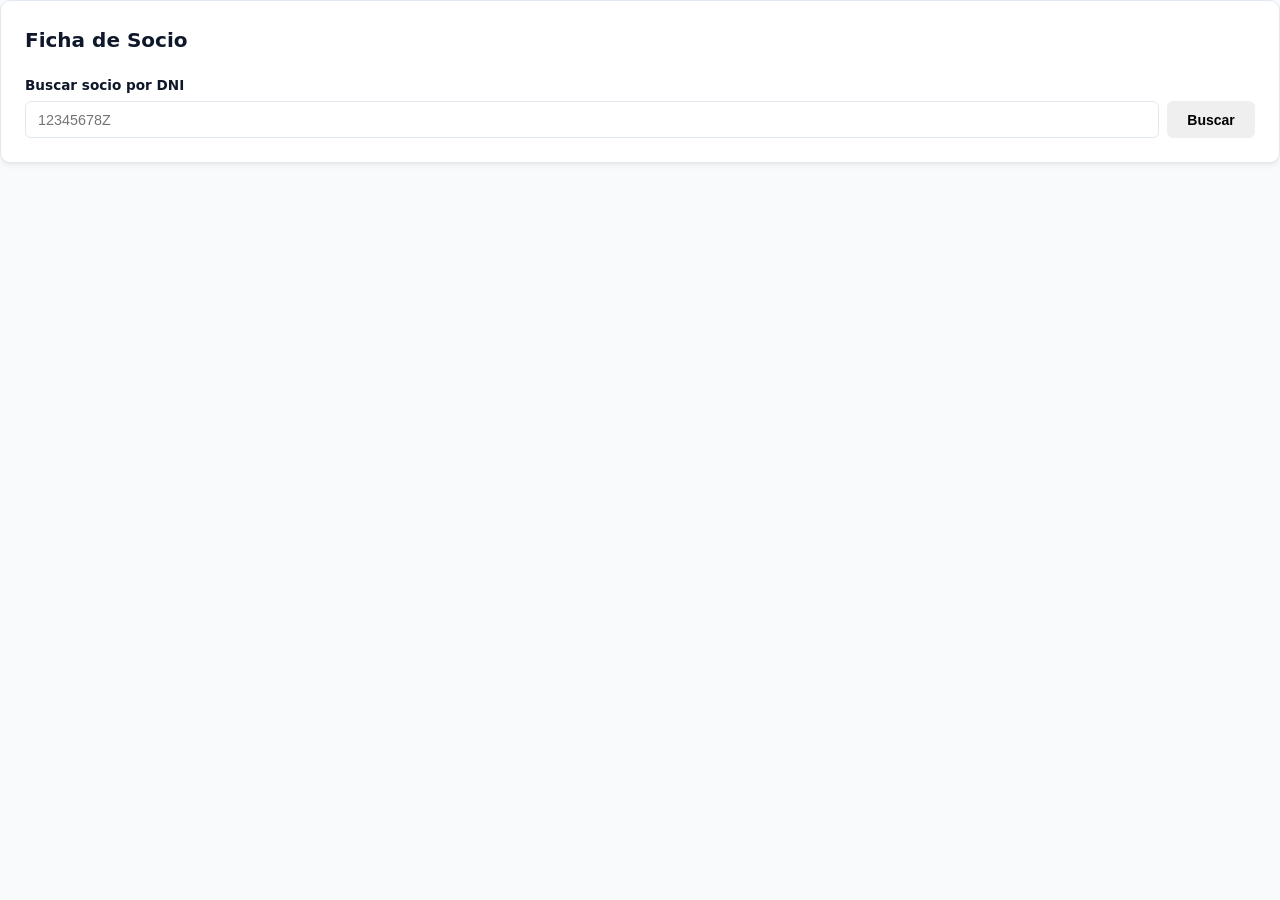
==== Gestor-Social/fichaBuscar.html @ a86a4942 "ventana Window" ====
<!DOCTYPE html>
<html lang="es">
<head>
    <meta charset="UTF-8">
    <meta name="viewport" content="width=device-width, initial-scale=1.0">
    <title>Ficha Buscar</title>
    <link rel="stylesheet" href="css/styles.css">
    <script type="module" src="fichaBuscar.js"></script>
</head>
<body>

     <!-- 3.3 Ficha de socio -->
      <section class="card section-ficha" id="sectionBuscarFicha">
        <h2>Ficha de Socio</h2>
        <form id="form-ficha" class="inline-form" onsubmit="return false;">
          <div class="form-group">
            <label for="ficha-dni">Buscar socio por DNI</label>
            <div class="input-with-btn">
              <input type="text" id="ficha-dni" placeholder="12345678Z">
              <button type="submit" id="btn-buscar-ficha" class="btn btn-primary">Buscar</button>
            </div>
          </div>
        </form>

        <div id="ficha-error" class="alert alert-error hidden">
          El DNI introducido no corresponde a ningún socio registrado.
        </div>

        <div id="ficha-detalle" class="ficha-detalle hidden">
          <div class="ficha-header">
            <h3 id="ficha-nombre-id">Lucía Martín R. (SOC-0001)</h3>
            <span class="badge" id="ficha-dni-val">12345678Z</span>
          </div>

          <div class="ficha-grid">
            <div class="ficha-item">
              <span class="ficha-label">Email completo</span>
              <span id="ficha-email" class="ficha-val">-</span>
              <small id="ficha-dominio" class="ficha-subval">(dominio: correo.es)</small>
            </div>
            <div class="ficha-item">
              <span class="ficha-label">Teléfono</span>
              <span id="ficha-telefono" class="ficha-val">-</span>
            </div>
            <div class="ficha-item">
              <span class="ficha-label">Fecha Nac. y Edad</span>
              <span id="ficha-nacimiento" class="ficha-val">-</span>
            </div>
            <div class="ficha-item">
              <span class="ficha-label">Fecha Alta / Antigüedad</span>
              <span id="ficha-alta" class="ficha-val">-</span>
            </div>
            <div class="ficha-item">
              <span class="ficha-label">Próximo Cumpleaños</span>
              <span id="ficha-cumple" class="ficha-val">-</span>
            </div>
            <div class="ficha-item">
              <span class="ficha-label">Cuota mensual</span>
              <span id="ficha-cuota" class="ficha-val">-</span>
            </div>
          </div>

          <div class="ficha-actividades-box">
            <span class="ficha-label">Actividades matriculadas</span>
            <div id="ficha-actividades" class="tags-container"></div>
          </div>
        </div>
      </section>

    
</body>
</html>
---- Gestor-Social/css/styles.css ----
/* ==========================================================================
   Variables y Estilos Globales
   ========================================================================== */
:root {
  --primary: #1e40af;
  --primary-hover: #1d4ed8;
  --primary-light: #eff6ff;
  --secondary: #0f172a;
  --text: #334155;
  --text-light: #64748b;
  --bg: #f8fafc;
  --card-bg: #ffffff;
  --border: #e2e8f0;
  --danger: #dc2626;
  --danger-light: #fef2f2;
  --success: #16a34a;
  --success-light: #f0fdf4;
  --radius: 10px;
  --shadow: 0 4px 6px -1px rgba(0, 0, 0, 0.05), 0 2px 4px -2px rgba(0, 0, 0, 0.05);
  --shadow-lg: 0 10px 15px -3px rgba(0, 0, 0, 0.1), 0 4px 6px -4px rgba(0, 0, 0, 0.1);
  --transition: all 0.2s ease;
}

* {
  box-sizing: border-box;
  margin: 0;
  padding: 0;
}

.radio {
  width: 60px;               
  height: 60px;
  border-radius: 50%;        
  display: flex;
  align-items: center;
  justify-content: center;
  background-color: #cedeff; 
  border: 2px solid #526385; 
  cursor: pointer;    
}

body {
  font-family: system-ui, -apple-system, BlinkMacSystemFont, 'Segoe UI', Roboto, Oxygen, Ubuntu, Cantarell, sans-serif;
  background-color: var(--bg);
  color: var(--text);
  line-height: 1.5;
  padding-bottom: 2rem;
}

/* ==========================================================================
   Layout Principal y Cabecera
   ========================================================================== */
.app-header {
  background-color: var(--secondary);
  color: #ffffff;
  padding: 1.25rem 1.5rem;
  box-shadow: var(--shadow);
}

.header-container {
  max-width: 1200px;
  margin: 0 auto;
  display: flex;
  justify-content: space-between;
  align-items: center;
  flex-wrap: wrap;
  gap: 1rem;
}

.app-header h1 {
  font-size: 1.4rem;
  font-weight: 700;
  display: flex;
  flex-direction: column;
}

.app-header h1 span {
  font-size: 0.9rem;
  color: #94a3b8;
  font-weight: 400;
}

.datetime-display {
  display: flex;
  flex-direction: column;
  align-items: flex-end;
  background: rgba(255, 255, 255, 0.08);
  padding: 0.5rem 1rem;
  border-radius: 8px;
}

.date-text {
  font-size: 0.875rem;
  color: #cbd5e1;
}

.time-text {
  font-size: 1.15rem;
  font-weight: 700;
  letter-spacing: 0.05em;
  color: #38bdf8;
}

.main-container {
  max-width: 1200px;
  margin: 1.5rem auto 0;
  padding: 0 1rem;
  display: flex;
  flex-direction: column;
  gap: 1.5rem;
}

.ventanasOpciones {
  display: grid;
  grid-template-columns: 1fr 1fr;
  gap: 1.5rem;
}

/* ==========================================================================
   Tarjetas / Componentes
   ========================================================================== */
.card {
  background: var(--card-bg);
  border-radius: var(--radius);
  border: 1px solid var(--border);
  padding: 1.5rem;
  box-shadow: var(--shadow);
}

.card h2 {
  font-size: 1.25rem;
  color: var(--secondary);
  margin-bottom: 1.25rem;
}

.section-header {
  display: flex;
  justify-content: space-between;
  align-items: center;
  margin-bottom: 1rem;
}

.section-header h2 {
  margin-bottom: 0;
}

/* ==========================================================================
   3.2 Listado, Tabla y Buscador
   ========================================================================== */
.toolbar {
  display: grid;
  grid-template-columns: 2fr 1fr 1fr;
  gap: 1rem;
  margin-bottom: 1.25rem;
}

.table-responsive {
  overflow-x: auto;
  border: 1px solid var(--border);
  border-radius: 8px;
}

.socios-table {
  width: 100%;
  border-collapse: collapse;
  text-align: left;
  font-size: 0.9rem;
}

.socios-table th,
.socios-table td {
  padding: 0.75rem 1rem;
  border-bottom: 1px solid var(--border);
}

.socios-table th {
  background-color: #f1f5f9;
  color: var(--secondary);
  font-weight: 600;
}

.socios-table tbody tr:hover {
  background-color: #f8fafc;
}

.socios-table tbody tr:last-child td {
  border-bottom: none;
}

/* Estilo del ID con Círculo de Iniciales */
.id-badge {
  display: inline-flex;
  align-items: center;
  gap: 0.5rem;
}

.avatar-circle {
  width: 28px;
  height: 28px;
  border-radius: 50%;
  background-color: var(--primary-light);
  color: var(--primary);
  font-weight: 700;
  font-size: 0.75rem;
  display: inline-flex;
  align-items: center;
  justify-content: center;
}

.no-results {
  padding: 2rem;
  text-align: center;
  color: var(--text-light);
  font-weight: 500;
}

/* Modo Pantalla Completa para la sección listado */
.section-listado:fullscreen {
  background: #ffffff;
  padding: 2rem;
  overflow-y: auto;
}

/* ==========================================================================
   Formularios y Elementos de Entradas
   ========================================================================== */
.form-group {
  display: flex;
  flex-direction: column;
  gap: 0.35rem;
}

.form-row {
  display: grid;
  grid-template-columns: 1fr 1fr;
  gap: 1rem;
  margin-bottom: 1rem;
}

label {
  font-size: 0.85rem;
  font-weight: 600;
  color: var(--secondary);
}

input[type="text"],
input[type="email"],
input[type="tel"],
input[type="number"],
select {
  width: 100%;
  padding: 0.6rem 0.75rem;
  border: 1px solid var(--border);
  border-radius: 6px;
  font-size: 0.9rem;
  outline: none;
  transition: var(--transition);
  background-color: #fff;
}

input:focus,
select:focus {
  border-color: var(--primary);
  box-shadow: 0 0 0 3px rgba(30, 64, 175, 0.15);
}

/* Marcado de errores */
input.input-error {
  border-color: var(--danger) !important;
  background-color: var(--danger-light);
}

.error-text {
  font-size: 0.75rem;
  color: var(--danger);
  min-height: 1rem;
}

.input-with-btn {
  display: flex;
  gap: 0.5rem;
}

.checkbox-group {
  display: grid;
  grid-template-columns: repeat(auto-fill, minmax(110px, 1fr));
  gap: 0.5rem;
  margin-top: 0.25rem;
}

.checkbox-label {
  font-size: 0.85rem;
  font-weight: 400;
  display: flex;
  align-items: center;
  gap: 0.35rem;
  cursor: pointer;
}

/* Botones */
.btn {
  display: inline-flex;
  align-items: center;
  justify-content: center;
  gap: 0.4rem;
  padding: 0.6rem 1.2rem;
  border-radius: 6px;
  font-size: 0.875rem;
  font-weight: 600;
  cursor: pointer;
  border: 1px solid transparent;
  transition: var(--transition);
}

.btnDefecto {
  background-color: var(--primary);
  color: #fff;
}

.btnDefecto:hover {
  background-color: var(--primary-hover);
}

.btn-outline {
  background: transparent;
  border-color: var(--border);
  color: var(--text);
}

.btn-outline:hover {
  background-color: #f1f5f9;
}

.btn-block {
  width: 100%;
  margin-top: 0.5rem;
}

/* ==========================================================================
   3.3 Ficha de Socio
   ========================================================================== */
.ficha-detalle {
  margin-top: 1.25rem;
  padding-top: 1.25rem;
  border-top: 1px solid var(--border);
}

.ficha-header {
  display: flex;
  justify-content: space-between;
  align-items: center;
  margin-bottom: 1rem;
}

.ficha-header h3 {
  font-size: 1.1rem;
  color: var(--secondary);
}

.badge {
  background: #e2e8f0;
  color: var(--secondary);
  padding: 0.2rem 0.6rem;
  border-radius: 4px;
  font-size: 0.8rem;
  font-weight: 600;
}

.ficha-grid {
  display: grid;
  grid-template-columns: 1fr 1fr;
  gap: 0.85rem;
}

.ficha-item {
  display: flex;
  flex-direction: column;
}

.ficha-label {
  font-size: 0.75rem;
  color: var(--text-light);
  font-weight: 600;
  text-transform: uppercase;
  letter-spacing: 0.03em;
}

.ficha-val {
  font-size: 0.9rem;
  font-weight: 500;

}

.ficha-subval {
  font-size: 0.75rem;
  color: var(--text-light);
}

.ficha-actividades-box {
  margin-top: 1rem;
}

.tags-container {
  display: flex;
  flex-wrap: wrap;
  gap: 0.4rem;
  margin-top: 0.35rem;
}

.tag {
  background: var(--primary-light);
  color: var(--primary);
  padding: 0.25rem 0.6rem;
  border-radius: 20px;
  font-size: 0.75rem;
  font-weight: 600;
}

/* Avisos / Alertas */
.alert {
  padding: 0.75rem 1rem;
  border-radius: 6px;
  font-size: 0.85rem;
  margin-top: 1rem;
}

.alert-error {
  background-color: var(--danger-light);
  color: var(--danger);
  border: 1px solid #fecaca;
}

.alert-success {
  background-color: var(--success-light);
  color: var(--success);
  border: 1px solid #bbf7d0;
  margin-bottom: 1rem;
}

/* ==========================================================================
   3.5 Estadísticas
   ========================================================================== */
.stats-grid {
  display: grid;
  grid-template-columns: repeat(auto-fit, minmax(160px, 1fr));
  gap: 1rem;
  margin-bottom: 1.5rem;
}

.stat-card {
  background-color: #f8fafc;
  border: 1px solid var(--border);
  padding: 1rem;
  border-radius: 8px;
  display: flex;
  flex-direction: column;
}

.stat-title {
  font-size: 0.75rem;
  color: var(--text-light);
  font-weight: 600;
  text-transform: uppercase;
}

.stat-value {
  font-size: 1.35rem;
  font-weight: 700;
  color: var(--secondary);
  margin: 0.25rem 0;
}

.stat-subtext {
  font-size: 0.75rem;
  color: var(--text-light);
}

.stats-footer-grid {
  display: grid;
  grid-template-columns: 1fr 1fr;
  gap: 1.5rem;
  border-top: 1px solid var(--border);
  padding-top: 1.25rem;
}

.stat-box h3 {
  font-size: 0.95rem;
  margin-bottom: 0.75rem;
  color: var(--secondary);
}

.veteranos-list {
  padding-left: 1.2rem;
  font-size: 0.875rem;
}

.veteranos-list li {
  margin-bottom: 0.35rem;
}

/* Auxiliares */
.hidden {
  display: none !important;
}

/* ==========================================================================
   Responsividad (Media Queries)
   ========================================================================== */
@media (max-width: 900px) {
  .grid-two-columns {
    grid-template-columns: 1fr;
  }
}

@media (max-width: 640px) {
  .header-container {
    flex-direction: column;
    align-items: flex-start;
  }

  .datetime-display {
    align-items: flex-start;
    width: 100%;
  }

  .toolbar {
    grid-template-columns: 1fr;
  }

  .form-row {
    grid-template-columns: 1fr;
    margin-bottom: 0;
  }

  .stats-footer-grid {
    grid-template-columns: 1fr;
  }

  .ficha-grid {
    grid-template-columns: 1fr;
  }
}


/* Cuando el contenedor div esté en pantalla completa */
#sociosTabla:fullscreen {
  width: 100vw !important;
  height: 100vh !important;
  background-color: #ffffff !important;
  padding: 20px;
  overflow: auto !important; /* Muestra el scroll si es muy grande */
  box-sizing: border-box;
}

/* Y obligamos a la tabla que está dentro a estirarse al 100% del ancho */
#sociosTabla:fullscreen table {
  width: 100% !important;
}
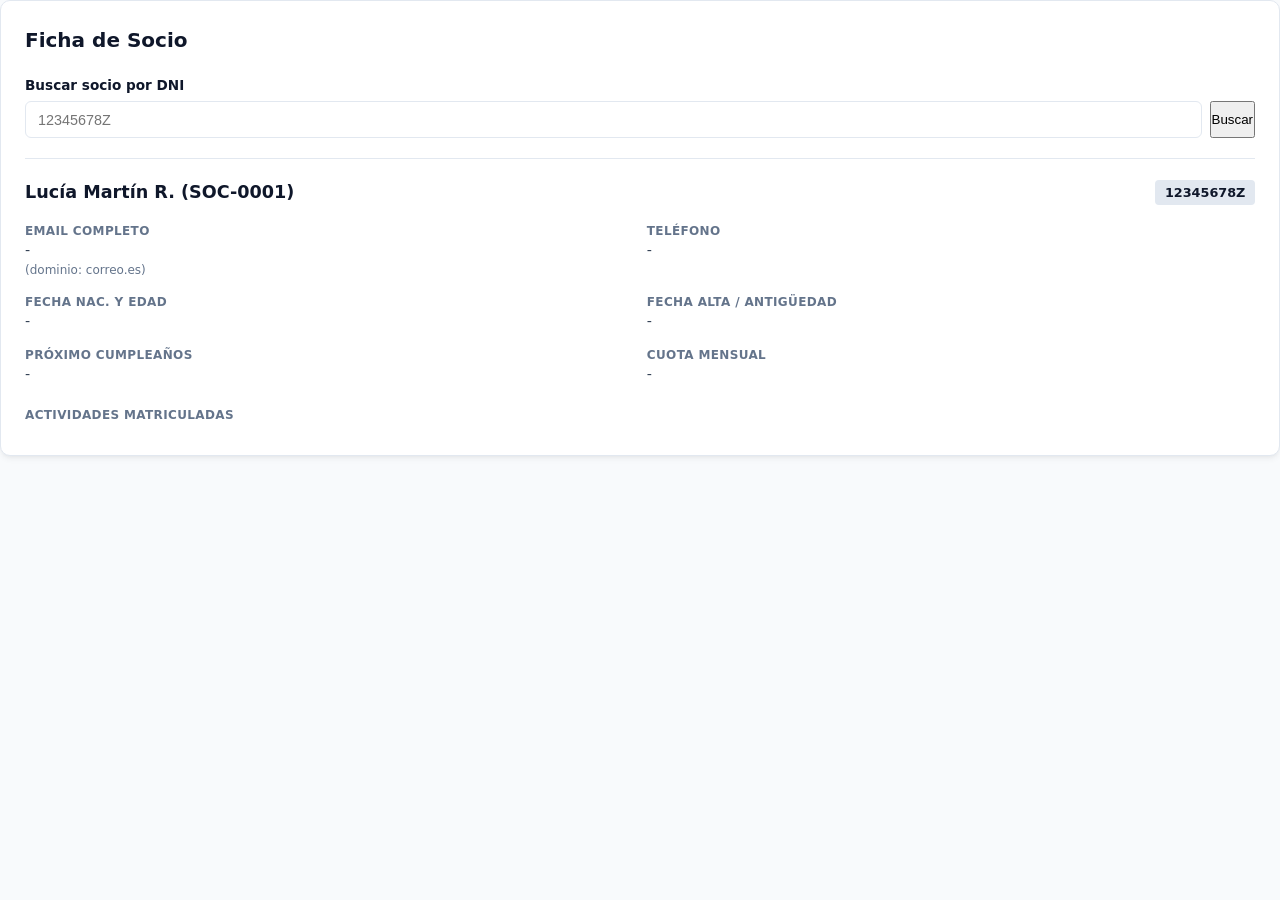
==== commit 7a6a31ed: "Terminar Ficha Buscar" ====
--- a/Gestor-Social/fichaBuscar.html
+++ b/Gestor-Social/fichaBuscar.html
@@ -12,21 +12,21 @@
      <!-- 3.3 Ficha de socio -->
       <section class="card section-ficha" id="sectionBuscarFicha">
         <h2>Ficha de Socio</h2>
-        <form id="form-ficha" class="inline-form" onsubmit="return false;">
+        <form id="form-ficha" class="inline-form">
           <div class="form-group">
             <label for="ficha-dni">Buscar socio por DNI</label>
             <div class="input-with-btn">
               <input type="text" id="ficha-dni" placeholder="12345678Z">
-              <button type="submit" id="btn-buscar-ficha" class="btn btn-primary">Buscar</button>
+              <button type="button" id="btn-buscar-ficha" class="btn btn-primary">Buscar</button>
             </div>
           </div>
         </form>
 
-        <div id="ficha-error" class="alert alert-error hidden">
-          El DNI introducido no corresponde a ningún socio registrado.
+        <div id="ficha-error" >
+
         </div>
 
-        <div id="ficha-detalle" class="ficha-detalle hidden">
+        <div id="ficha-detalle" class="ficha-detalle">
           <div class="ficha-header">
             <h3 id="ficha-nombre-id">Lucía Martín R. (SOC-0001)</h3>
             <span class="badge" id="ficha-dni-val">12345678Z</span>
--- a/Gestor-Social/css/styles.css
+++ b/Gestor-Social/css/styles.css
@@ -298,7 +298,7 @@
 }
 
 /* Botones */
-.btn {
+.btnDefecto {
   display: inline-flex;
   align-items: center;
   justify-content: center;
@@ -424,7 +424,7 @@
   margin-top: 1rem;
 }
 
-.alert-error {
+.error {
   background-color: var(--danger-light);
   color: var(--danger);
   border: 1px solid #fecaca;
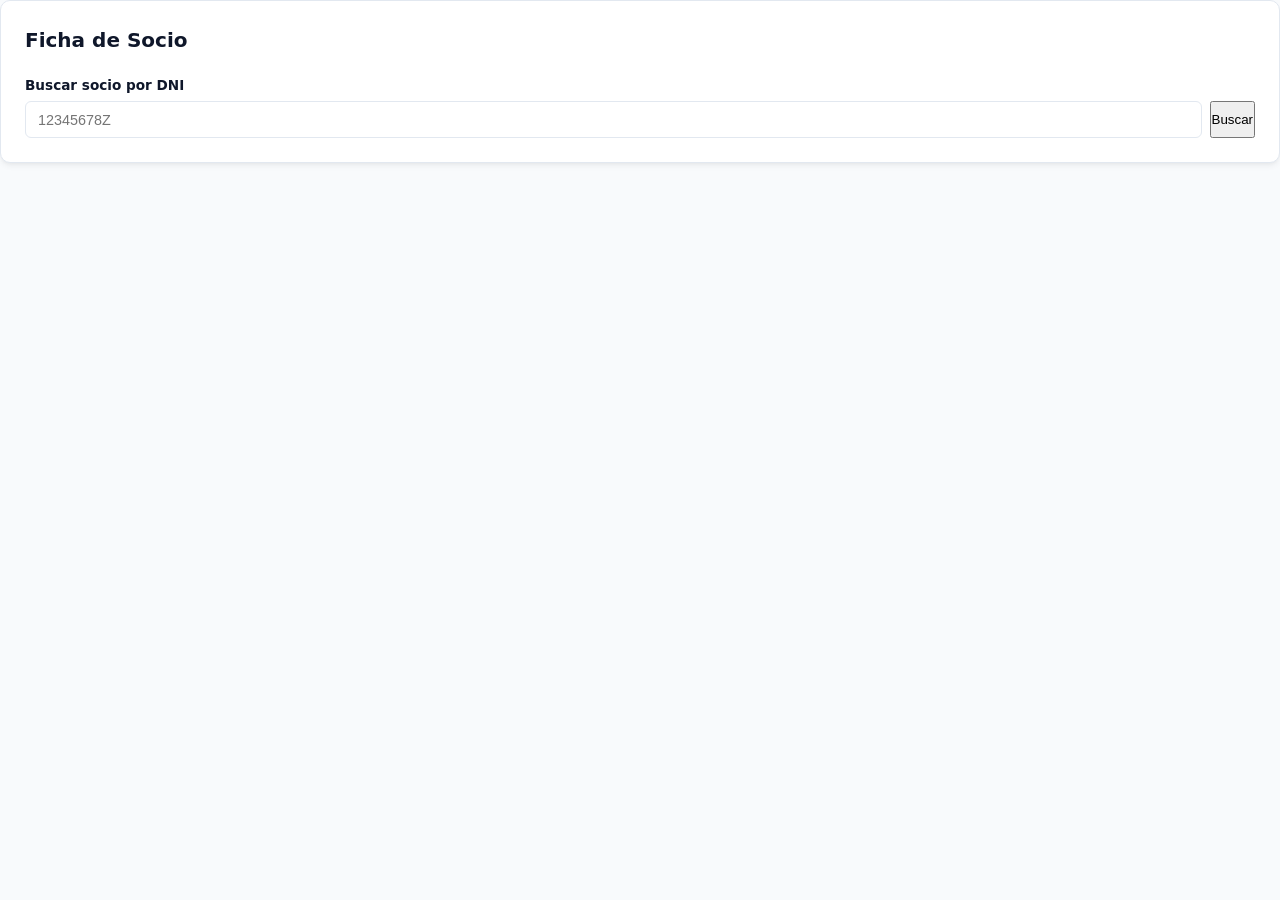
==== commit 2db30666: "Terminar Ficha" ====
--- a/Gestor-Social/fichaBuscar.html
+++ b/Gestor-Social/fichaBuscar.html
@@ -26,7 +26,7 @@
 
         </div>
 
-        <div id="ficha-detalle" class="ficha-detalle">
+        <div id="ficha-detalle" class="ficha-detalle hidden">
           <div class="ficha-header">
             <h3 id="ficha-nombre-id">Lucía Martín R. (SOC-0001)</h3>
             <span class="badge" id="ficha-dni-val">12345678Z</span>
